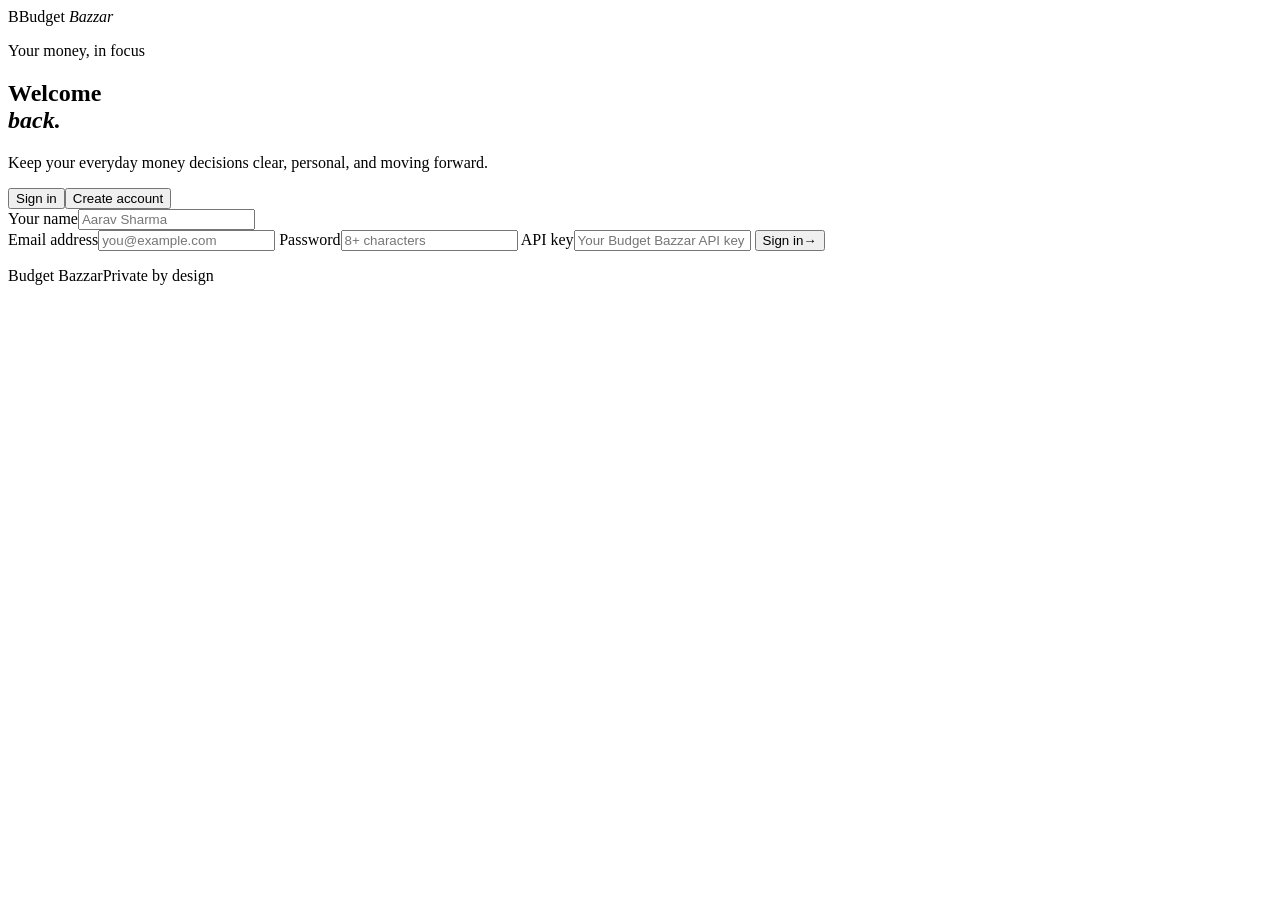
==== auth.html @ 170df9d0 "Add Budget Bazzar app files" ====
<!doctype html>
<html lang="en">
<head>
  <meta charset="UTF-8"><meta name="viewport" content="width=device-width, initial-scale=1.0">
  <title>Sign in | Budget Bazzar</title>
  <link rel="preconnect" href="https://fonts.googleapis.com"><link rel="preconnect" href="https://fonts.gstatic.com" crossorigin>
  <link href="https://fonts.googleapis.com/css2?family=DM+Sans:wght@400;500;600;700&family=Space+Grotesk:wght@500;600;700&display=swap" rel="stylesheet">
  <link rel="stylesheet" href="{{ url_for('static', filename='styles.css') }}">
</head>
<body class="auth-page">
  <div class="background-slideshow" aria-hidden="true">
    <div class="background-slide slide-one"></div>
    <div class="background-slide slide-two"></div>
    <div class="background-slide slide-three"></div>
    <div class="background-slide slide-four"></div>
  </div>
  <main class="auth-shell">
    <div class="auth-brand"><span class="brand-mark">B</span><span>Budget <i>Bazzar</i></span></div>
    <section class="auth-card">
      <div class="auth-copy"><p class="eyebrow">Your money, in focus</p><h1>Welcome<br><em>back.</em></h1><p>Keep your everyday money decisions clear, personal, and moving forward.</p></div>
      <div class="auth-form-wrap">
        <div class="auth-tabs"><button class="auth-tab active" data-mode="login">Sign in</button><button class="auth-tab" data-mode="register">Create account</button></div>
        <form id="authForm">
          <div id="nameField" class="hidden"><label>Your name<input name="name" placeholder="Aarav Sharma"></label></div>
          <label>Email address<input name="email" type="email" placeholder="you@example.com" required></label>
          <label>Password<input name="password" type="password" minlength="8" placeholder="8+ characters" required></label>
          <label>API key<input id="apiKey" name="api_key" type="password" placeholder="Your Budget Bazzar API key" required></label>
          <button class="primary-button" type="submit"><span id="submitText">Sign in</span><span>→</span></button>
          <p class="form-message" id="authMessage" role="alert"></p>
        </form>
      </div>
    </section>
    <footer><span>Budget Bazzar</span><span>Private by design</span></footer>
  </main>
  <script>
    let mode = 'login';
    const form = document.querySelector('#authForm');
    const message = document.querySelector('#authMessage');
    document.querySelectorAll('.auth-tab').forEach(tab => tab.addEventListener('click', () => {
      mode = tab.dataset.mode;
      document.querySelector('.auth-tab.active').classList.remove('active'); tab.classList.add('active');
      document.querySelector('#nameField').classList.toggle('hidden', mode === 'login');
      document.querySelector('#submitText').textContent = mode === 'login' ? 'Sign in' : 'Create account';
      document.querySelector('[name="name"]').required = mode === 'register'; message.textContent = '';
    }));
    form.addEventListener('submit', async event => {
      event.preventDefault(); message.textContent = 'Connecting...';
      const payload = Object.fromEntries(new FormData(form).entries());
      const apiKey = payload.api_key; delete payload.api_key;
      sessionStorage.setItem('budgetBazzarApiKey', apiKey);
      const response = await fetch(`/api/auth/${mode}`, { method: 'POST', headers: { 'X-API-Key': apiKey, 'Content-Type': 'application/json' }, body: JSON.stringify(payload) });
      const data = await response.json();
      if (!response.ok) { message.textContent = data.error || 'Could not sign in.'; return; }
      window.location.href = '/';
    });
  </script>
</body>
</html>
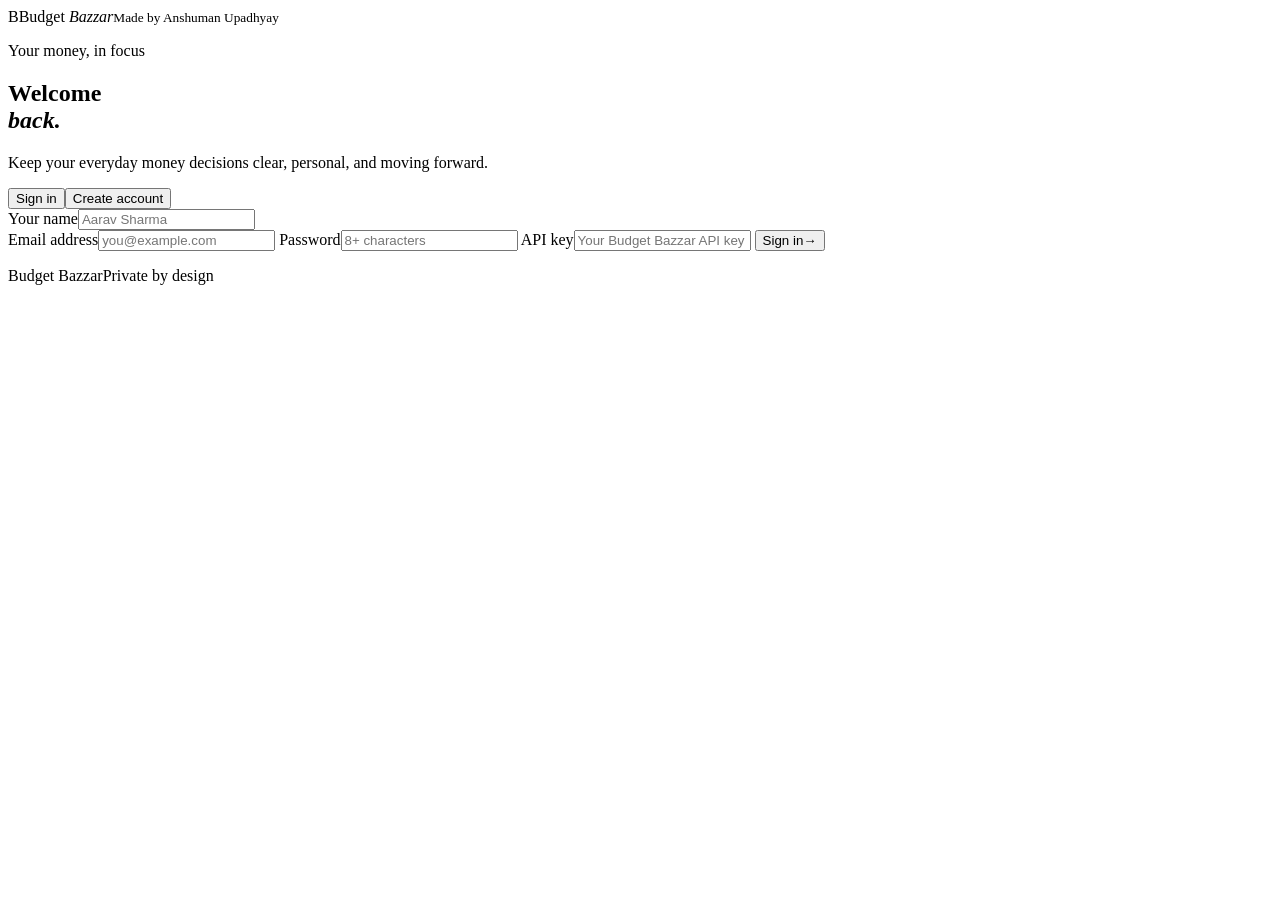
==== commit 46a0697e: "Add creator credit" ====
--- a/auth.html
+++ b/auth.html
@@ -15,7 +15,7 @@
     <div class="background-slide slide-four"></div>
   </div>
   <main class="auth-shell">
-    <div class="auth-brand"><span class="brand-mark">B</span><span>Budget <i>Bazzar</i></span></div>
+    <div class="auth-brand"><span class="brand-mark">B</span><span>Budget <i>Bazzar</i><small>Made by Anshuman Upadhyay</small></span></div>
     <section class="auth-card">
       <div class="auth-copy"><p class="eyebrow">Your money, in focus</p><h1>Welcome<br><em>back.</em></h1><p>Keep your everyday money decisions clear, personal, and moving forward.</p></div>
       <div class="auth-form-wrap">
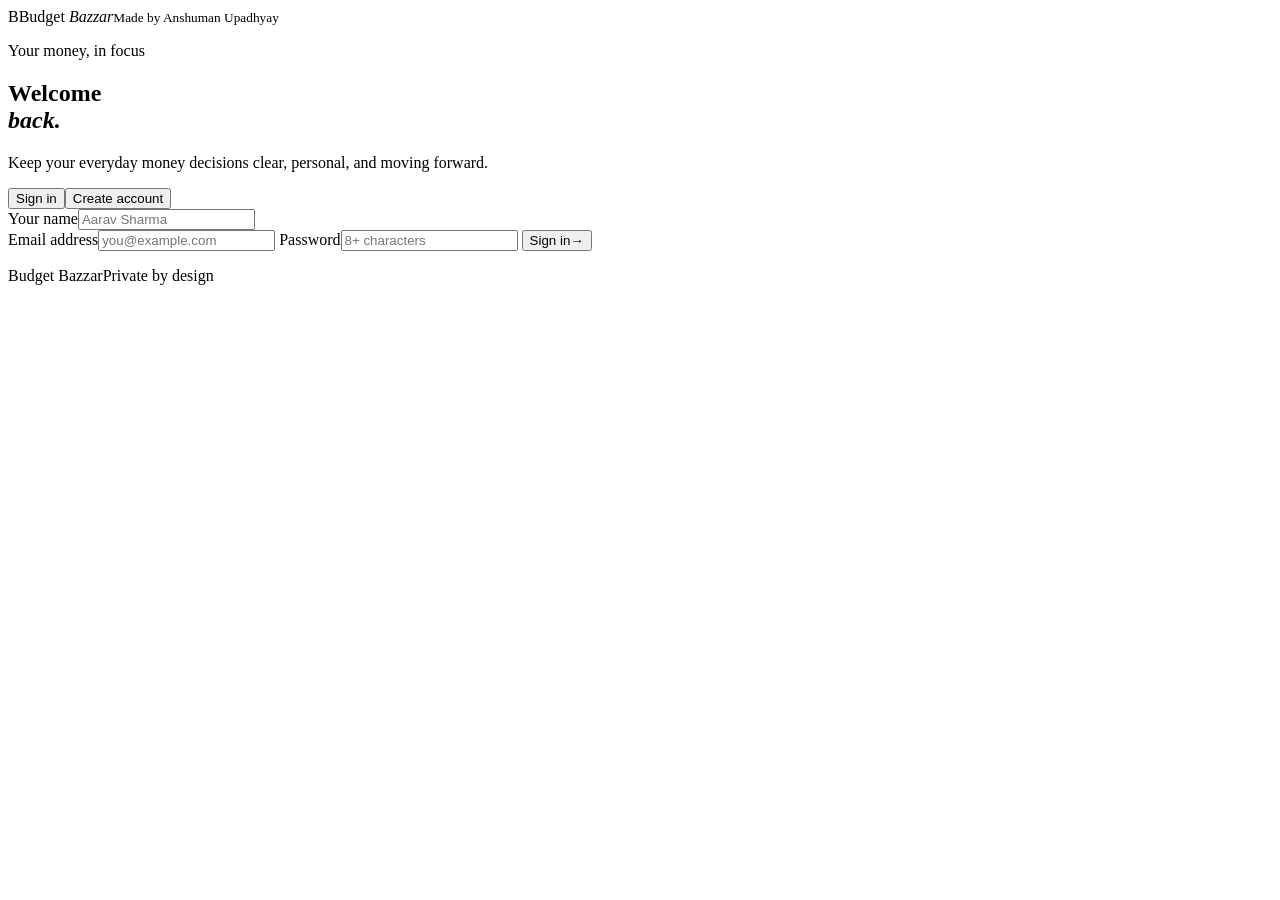
==== commit 8a9c0e12: "Remove API key login" ====
--- a/auth.html
+++ b/auth.html
@@ -24,7 +24,6 @@
           <div id="nameField" class="hidden"><label>Your name<input name="name" placeholder="Aarav Sharma"></label></div>
           <label>Email address<input name="email" type="email" placeholder="you@example.com" required></label>
           <label>Password<input name="password" type="password" minlength="8" placeholder="8+ characters" required></label>
-          <label>API key<input id="apiKey" name="api_key" type="password" placeholder="Your Budget Bazzar API key" required></label>
           <button class="primary-button" type="submit"><span id="submitText">Sign in</span><span>→</span></button>
           <p class="form-message" id="authMessage" role="alert"></p>
         </form>
@@ -46,9 +45,7 @@
     form.addEventListener('submit', async event => {
       event.preventDefault(); message.textContent = 'Connecting...';
       const payload = Object.fromEntries(new FormData(form).entries());
-      const apiKey = payload.api_key; delete payload.api_key;
-      sessionStorage.setItem('budgetBazzarApiKey', apiKey);
-      const response = await fetch(`/api/auth/${mode}`, { method: 'POST', headers: { 'X-API-Key': apiKey, 'Content-Type': 'application/json' }, body: JSON.stringify(payload) });
+      const response = await fetch(`/api/auth/${mode}`, { method: 'POST', headers: { 'Content-Type': 'application/json' }, body: JSON.stringify(payload) });
       const data = await response.json();
       if (!response.ok) { message.textContent = data.error || 'Could not sign in.'; return; }
       window.location.href = '/';
